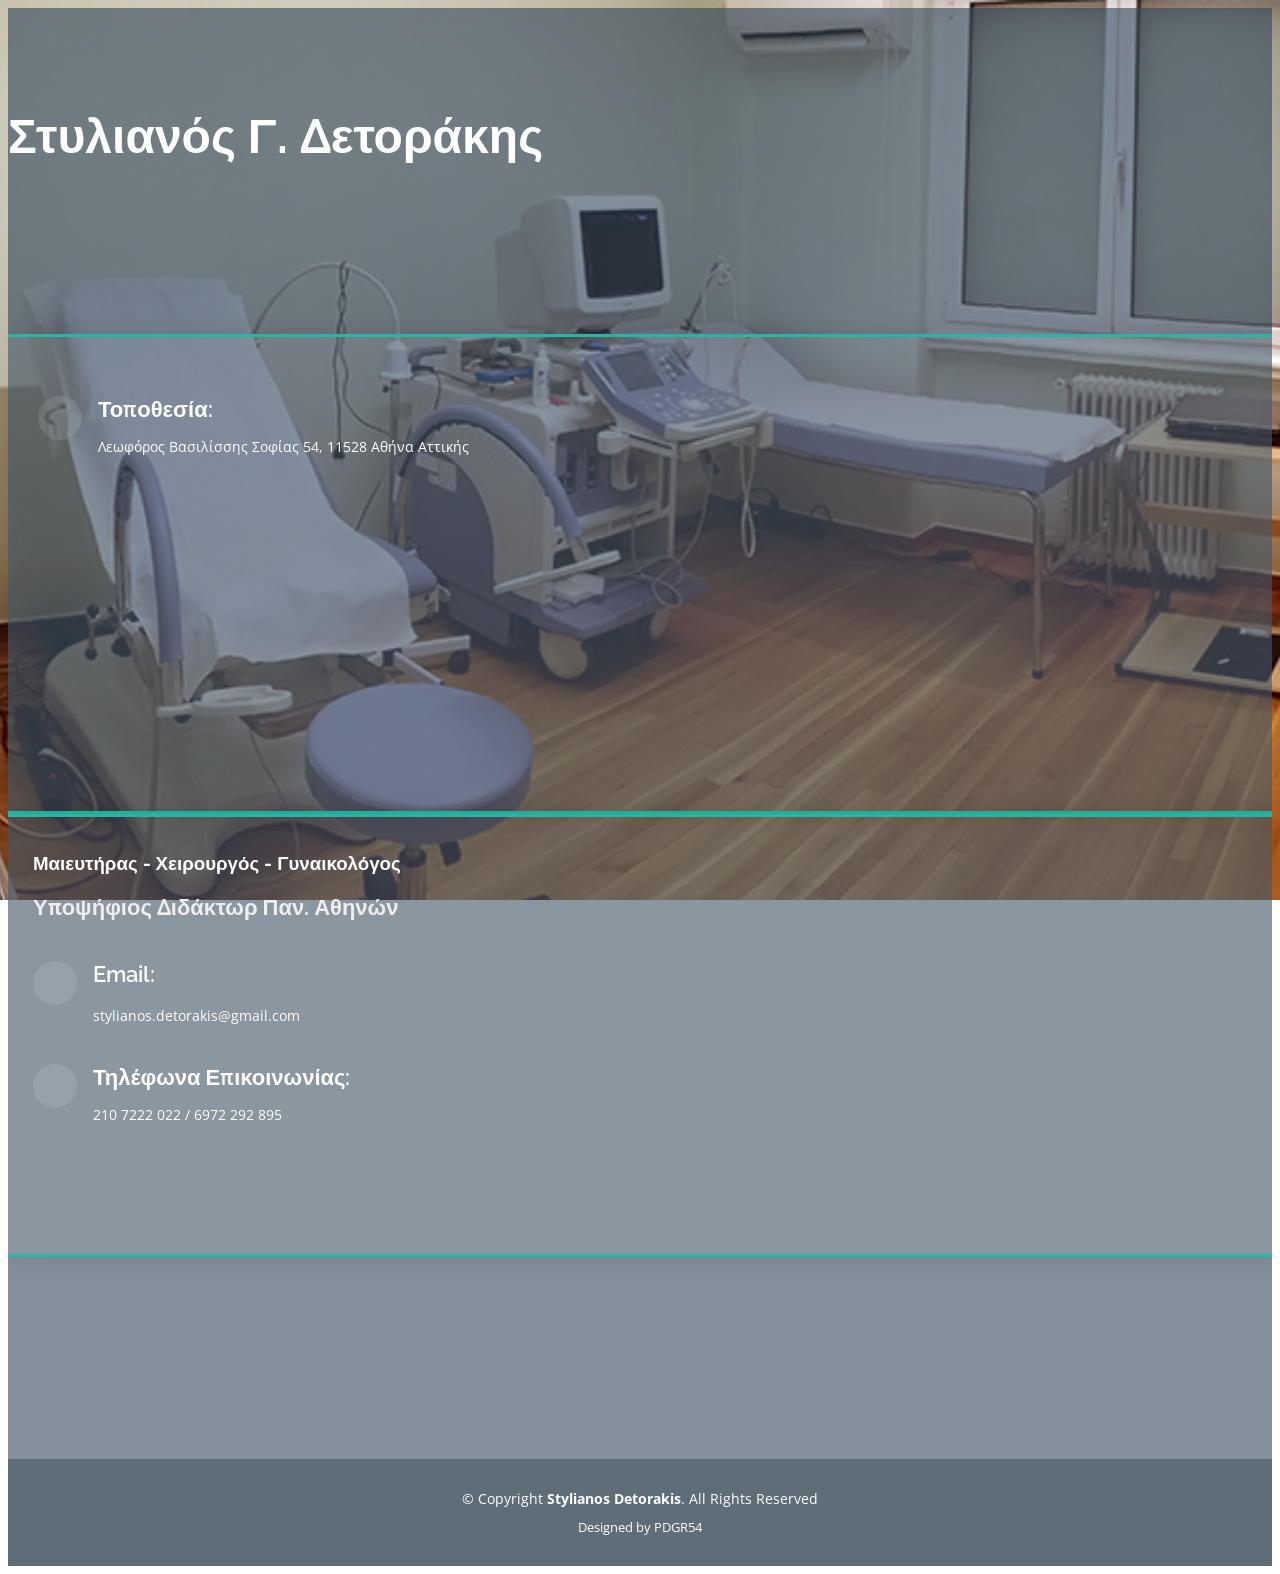
==== index.html @ 3b02160b "Initial site upload" ====
<!DOCTYPE html>
<html lang="en">

<head>
  <meta charset="utf-8">
  <meta content="width=device-width, initial-scale=1.0" name="viewport">
  <title>Stylianos Detorakis</title>
  <meta content="" name="description">
  <meta content="" name="keywords">

  <!-- Favicons -->
  <link href="assets/img/favicon.png" rel="icon">
  <!-- <link href="assets/img/apple-touch-icon.png" rel="apple-touch-icon"> -->

  <!-- Google Fonts -->
  <link href="https://fonts.googleapis.com/css?family=Open+Sans:300,300i,400,400i,600,600i,700,700i|Raleway:300,300i,400,400i,600,600i,700,700i" rel="stylesheet">

  <!-- Vendor CSS Files -->
  <link href="assets/vendor/bootstrap/css/bootstrap.min.css" rel="stylesheet">
  <link href="assets/vendor/bootstrap-icons/bootstrap-icons.css" rel="stylesheet">

  <!-- Template Main CSS File -->
  <link href="assets/css/style.css" rel="stylesheet">

  <!-- =======================================================
  * Template Name: Maundy
  * Updated: Sep 18 2023 with Bootstrap v5.3.2
  * Template URL: https://bootstrapmade.com/maundy-free-coming-soon-bootstrap-theme/
  * Author: BootstrapMade.com
  * License: https://bootstrapmade.com/license/
  ======================================================== -->
</head>

<body>

  <!-- ======= Header ======= -->
  <header id="header" class="d-flex align-items-center">
    <div class="container d-flex flex-column align-items-center">

      <h1>Στυλιανός Γ. Δετοράκης</h1>

    </div>
  </header><!-- End #header -->

  <main id="main">


    <!-- ======= Contact Us Section ======= -->
    <section id="contact" class="contact">
      <div class="container">

        <div class="row">

          <div class="col-lg-6 d-flex align-items-stretch">
            <div class="info">
              <div class="address">
                <i class="bi bi-geo-alt"></i>
                <h4>Τοποθεσία:</h4>
                <p>Λεωφόρος Βασιλίσσης Σοφίας 54, 11528 Αθήνα Αττικής</p>
              </div>

              <iframe src="https://www.google.com/maps/embed?pb=!1m18!1m12!1m3!1d3144.9689427036583!2d23.74969937473274!3d37.9778541004379!2m3!1f0!2f0!3f0!3m2!1i1024!2i768!4f13.1!3m3!1m2!1s0x14a1bd5abb276fe5%3A0xb4dfb535e02871bb!2sVasilissis%20Sofias%2054%2C%20Athina%20115%2028!5e0!3m2!1sen!2sgr!4v1699209659427!5m2!1sen!2sgr" frameborder="0" style="border:0; width: 100%; height: 290px;" allowfullscreen></iframe>
            </div>

          </div>
          <div class="col-lg-6 d-flex align-items-stretch">
            <div class="info" id="header" style="padding-left: 25px; padding-top: 1em;">
              <h3>Μαιευτήρας - Χειρουργός - Γυναικολόγος</h3>
              <h2>Υποψήφιος Διδάκτωρ Παν. Αθηνών</h2>
              <div class="email">
                <i class="bi bi-envelope"></i>
                <h4>Email:</h4>
                <p>stylianos.detorakis@gmail.com</p>
              </div>

              <div class="phone">
                <i class="bi bi-phone"></i>
                <h4>Τηλέφωνα Επικοινωνίας:</h4>
                <p>210 7222 022 / 6972 292 895</p>
              </div>
            </div>
            

          </div>
        </div>

      </div>
    </section><!-- End Contact Us Section -->
    <section id="contact" class="contact">
      <br>
    </section>
  </main><!-- End #main -->

  <!-- ======= Footer ======= -->
  <footer id="footer">
    <div class="container">
      <div class="copyright">
        &copy; Copyright <strong><span>Stylianos Detorakis</span></strong>. All Rights Reserved
      </div>
      <div class="credits">
        Designed by PDGR54</a>
      </div>
    </div>
  </footer><!-- End #footer -->

  <a href="#" class="back-to-top d-flex align-items-center justify-content-center"><i class="bi bi-arrow-up-short"></i></a>

  <!-- Vendor JS Files -->
  <script src="assets/vendor/bootstrap/js/bootstrap.bundle.min.js"></script>
  <script src="assets/vendor/php-email-form/validate.js"></script>

  <!-- Template Main JS File -->
  <script src="assets/js/main.js"></script>

</body>

</html>
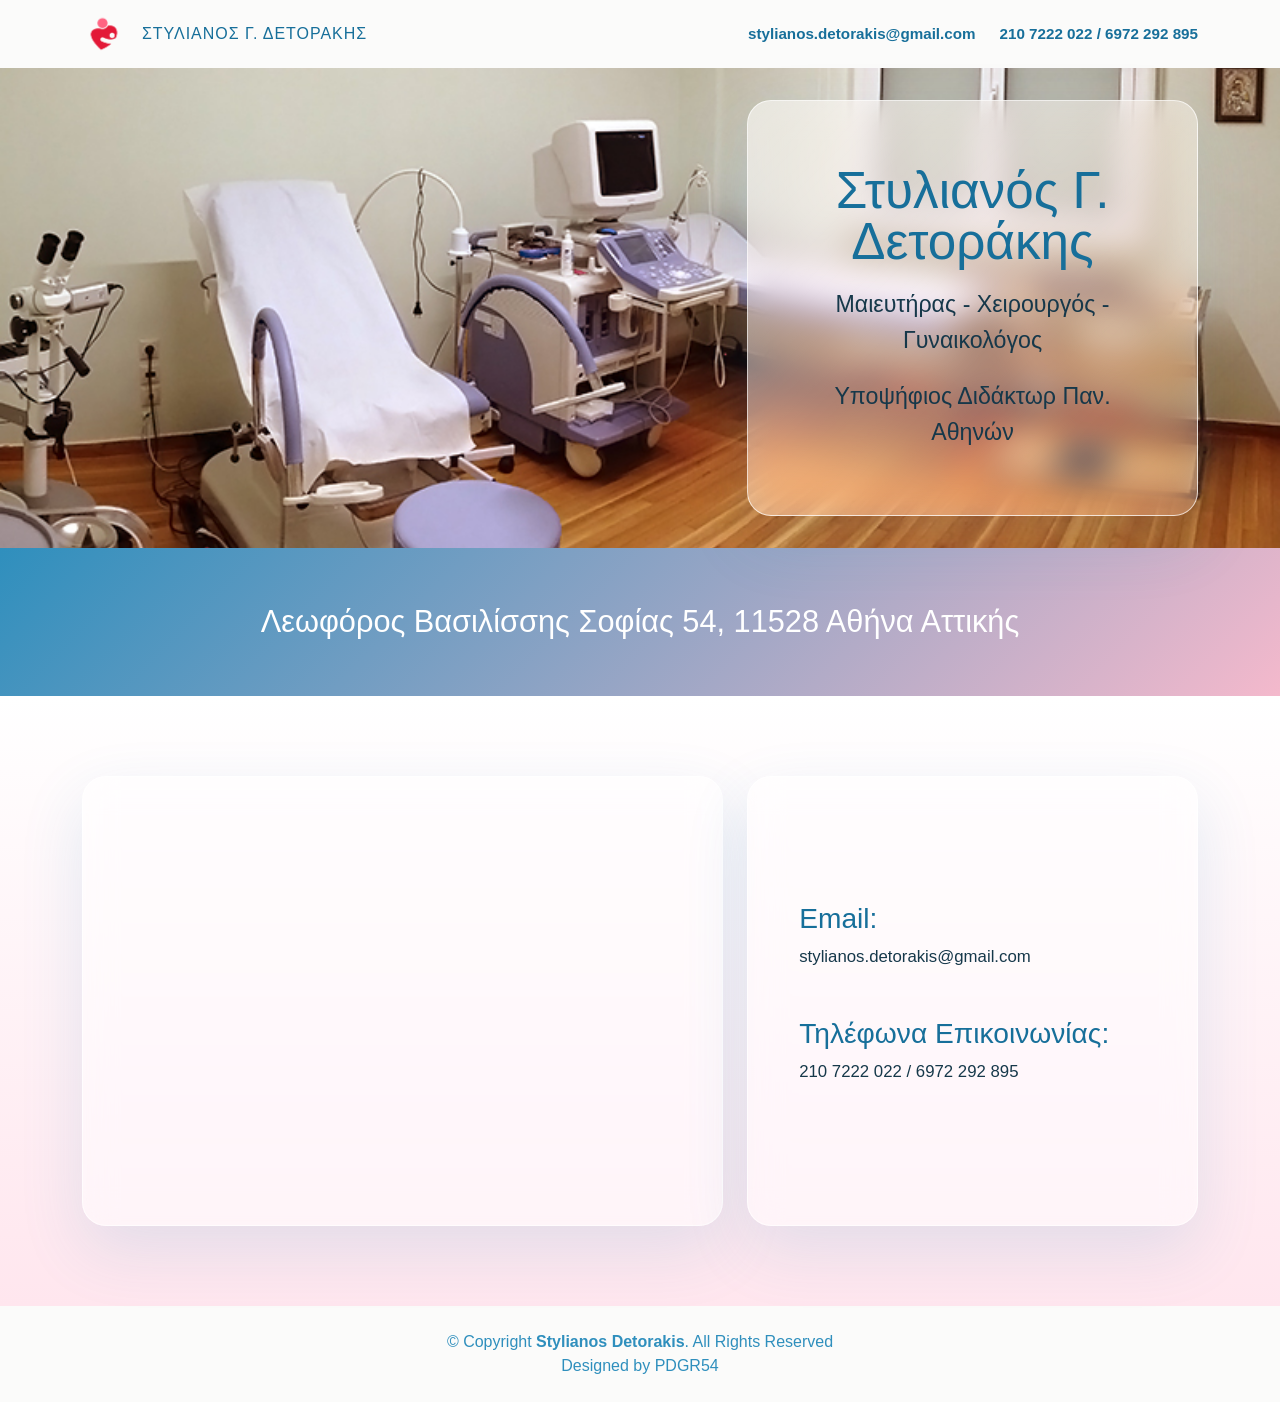
==== commit e98013de: "site updates" ====
--- a/index.html
+++ b/index.html
@@ -1,117 +1,87 @@
 <!DOCTYPE html>
-<html lang="en">
+<html lang="el">
 
 <head>
   <meta charset="utf-8">
-  <meta content="width=device-width, initial-scale=1.0" name="viewport">
-  <title>Stylianos Detorakis</title>
-  <meta content="" name="description">
-  <meta content="" name="keywords">
-
-  <!-- Favicons -->
-  <link href="assets/img/favicon.png" rel="icon">
-  <!-- <link href="assets/img/apple-touch-icon.png" rel="apple-touch-icon"> -->
-
-  <!-- Google Fonts -->
-  <link href="https://fonts.googleapis.com/css?family=Open+Sans:300,300i,400,400i,600,600i,700,700i|Raleway:300,300i,400,400i,600,600i,700,700i" rel="stylesheet">
-
-  <!-- Vendor CSS Files -->
-  <link href="assets/vendor/bootstrap/css/bootstrap.min.css" rel="stylesheet">
-  <link href="assets/vendor/bootstrap-icons/bootstrap-icons.css" rel="stylesheet">
-
-  <!-- Template Main CSS File -->
+  <meta name="viewport" content="width=device-width, initial-scale=1">
+  <title>Στυλιανός Δετοράκης - Γυναικολόγος</title>
+  <meta name="description" content="">
+  <meta name="keywords" content="">
+  <link rel="icon" type="image/png" href="favicon-gynecological.png">
+  <link href="https://cdn.jsdelivr.net/npm/bootstrap@5.3.3/dist/css/bootstrap.min.css" rel="stylesheet">
   <link href="assets/css/style.css" rel="stylesheet">
-
-  <!-- =======================================================
-  * Template Name: Maundy
-  * Updated: Sep 18 2023 with Bootstrap v5.3.2
-  * Template URL: https://bootstrapmade.com/maundy-free-coming-soon-bootstrap-theme/
-  * Author: BootstrapMade.com
-  * License: https://bootstrapmade.com/license/
-  ======================================================== -->
 </head>
 
 <body>
+  <header class="site-header">
+    <div class="container-lg">
+      <div class="d-flex flex-wrap align-items-center justify-content-between gap-3">
+        <div class="d-flex align-items-center gap-3">
+          <div class="brand-mark">
+            <img src="favicon-gynecological.png" alt="">
+          </div>
+          <div class="brand-name">Στυλιανός Γ. Δετοράκης</div>
+        </div>
 
-  <!-- ======= Header ======= -->
-  <header id="header" class="d-flex align-items-center">
-    <div class="container d-flex flex-column align-items-center">
+        <div class="header-contact d-flex flex-wrap gap-4">
+          <span>stylianos.detorakis@gmail.com</span>
+          <span>210 7222 022 / 6972 292 895</span>
+        </div>
+      </div>
+    </div>
+  </header>
 
-      <h1>Στυλιανός Γ. Δετοράκης</h1>
+  <main>
+    <section id="profile" class="hero d-flex align-items-center">
+      <div class="container-lg">
+        <div class="row justify-content-center justify-content-lg-end">
+          <div class="col-md-8 col-lg-5">
+            <div class="hero-card text-center">
+              <h1>Στυλιανός Γ. Δετοράκης</h1>
+              <p>Μαιευτήρας - Χειρουργός - Γυναικολόγος</p>
+              <p>Υποψήφιος Διδάκτωρ Παν. Αθηνών</p>
+            </div>
+          </div>
+        </div>
+      </div>
+    </section>
 
-    </div>
-  </header><!-- End #header -->
+    <section id="location" class="statement text-center">
+      <div class="container-lg">
+        <p>Λεωφόρος Βασιλίσσης Σοφίας 54, 11528 Αθήνα Αττικής</p>
+      </div>
+    </section>
 
-  <main id="main">
+    <section id="contact" class="contact-section">
+      <div class="container-lg">
+        <div class="row g-4 align-items-stretch">
+          <div class="col-lg-7">
+            <div class="glass-panel h-100 overflow-hidden">
+              <iframe src="https://www.google.com/maps/embed?pb=!1m18!1m12!1m3!1d3144.9689427036583!2d23.74969937473274!3d37.9778541004379!2m3!1f0!2f0!3f0!3m2!1i1024!2i768!4f13.1!3m3!1m2!1s0x14a1bd5abb276fe5%3A0xb4dfb535e02871bb!2sVasilissis%20Sofias%2054%2C%20Athina%20115%2028!5e0!3m2!1sen!2sgr!4v1699209659427!5m2!1sen!2sgr" allowfullscreen loading="lazy" referrerpolicy="no-referrer-when-downgrade"></iframe>
+            </div>
+          </div>
 
-
-    <!-- ======= Contact Us Section ======= -->
-    <section id="contact" class="contact">
-      <div class="container">
-
-        <div class="row">
-
-          <div class="col-lg-6 d-flex align-items-stretch">
-            <div class="info">
-              <div class="address">
-                <i class="bi bi-geo-alt"></i>
-                <h4>Τοποθεσία:</h4>
-                <p>Λεωφόρος Βασιλίσσης Σοφίας 54, 11528 Αθήνα Αττικής</p>
-              </div>
-
-              <iframe src="https://www.google.com/maps/embed?pb=!1m18!1m12!1m3!1d3144.9689427036583!2d23.74969937473274!3d37.9778541004379!2m3!1f0!2f0!3f0!3m2!1i1024!2i768!4f13.1!3m3!1m2!1s0x14a1bd5abb276fe5%3A0xb4dfb535e02871bb!2sVasilissis%20Sofias%2054%2C%20Athina%20115%2028!5e0!3m2!1sen!2sgr!4v1699209659427!5m2!1sen!2sgr" frameborder="0" style="border:0; width: 100%; height: 290px;" allowfullscreen></iframe>
-            </div>
-
-          </div>
-          <div class="col-lg-6 d-flex align-items-stretch">
-            <div class="info" id="header" style="padding-left: 25px; padding-top: 1em;">
-              <h3>Μαιευτήρας - Χειρουργός - Γυναικολόγος</h3>
-              <h2>Υποψήφιος Διδάκτωρ Παν. Αθηνών</h2>
-              <div class="email">
-                <i class="bi bi-envelope"></i>
-                <h4>Email:</h4>
+          <div class="col-lg-5">
+            <div class="glass-panel contact-card h-100">
+              <div>
+                <h2>Email:</h2>
                 <p>stylianos.detorakis@gmail.com</p>
               </div>
-
-              <div class="phone">
-                <i class="bi bi-phone"></i>
-                <h4>Τηλέφωνα Επικοινωνίας:</h4>
+              <div>
+                <h2>Τηλέφωνα Επικοινωνίας:</h2>
                 <p>210 7222 022 / 6972 292 895</p>
               </div>
             </div>
-            
-
           </div>
         </div>
+      </div>
+    </section>
+  </main>
 
-      </div>
-    </section><!-- End Contact Us Section -->
-    <section id="contact" class="contact">
-      <br>
-    </section>
-  </main><!-- End #main -->
-
-  <!-- ======= Footer ======= -->
-  <footer id="footer">
-    <div class="container">
-      <div class="copyright">
-        &copy; Copyright <strong><span>Stylianos Detorakis</span></strong>. All Rights Reserved
-      </div>
-      <div class="credits">
-        Designed by PDGR54</a>
-      </div>
-    </div>
-  </footer><!-- End #footer -->
-
-  <a href="#" class="back-to-top d-flex align-items-center justify-content-center"><i class="bi bi-arrow-up-short"></i></a>
-
-  <!-- Vendor JS Files -->
-  <script src="assets/vendor/bootstrap/js/bootstrap.bundle.min.js"></script>
-  <script src="assets/vendor/php-email-form/validate.js"></script>
-
-  <!-- Template Main JS File -->
-  <script src="assets/js/main.js"></script>
-
+  <footer class="site-footer text-center">
+    <div>&copy; Copyright <strong><span>Stylianos Detorakis</span></strong>. All Rights Reserved</div>
+    <div>Designed by PDGR54</div>
+  </footer>
 </body>
 
-</html>+</html>
--- a/assets/css/style.css
+++ b/assets/css/style.css
@@ -0,0 +1,159 @@
+:root {
+  --baby-blue: #2f8fbd;
+  --baby-blue-dark: #176f9a;
+  --soft-pink: #ffe6ee;
+  --soft-pink-deep: #f4b9cc;
+  --paper: #fbfbfa;
+  --ink: #16384a;
+}
+
+body {
+  color: var(--baby-blue);
+  background: var(--paper);
+  font-family: Helvetica, Arial, sans-serif;
+}
+
+.site-header {
+  padding: 0.75rem 0;
+  background: var(--paper);
+}
+
+.brand-mark {
+  width: 2.75rem;
+  height: 2.75rem;
+  display: grid;
+  place-items: center;
+}
+
+.brand-mark img {
+  width: 2.75rem;
+  height: 2.75rem;
+}
+
+.brand-name {
+  color: var(--baby-blue-dark);
+  font-size: 1rem;
+  letter-spacing: 0.06rem;
+  text-transform: uppercase;
+}
+
+.header-contact {
+  color: var(--baby-blue-dark);
+  font-size: 0.95rem;
+  font-weight: 700;
+}
+
+.hero {
+  min-height: 30rem;
+  background: url("../img/practice.jpg") center / cover no-repeat;
+}
+
+.hero-card {
+  padding: clamp(2.5rem, 5vw, 4rem);
+  background: linear-gradient(135deg, rgba(255, 255, 255, 0.58), rgba(255, 255, 255, 0.28));
+  border: 1px solid rgba(255, 255, 255, 0.68);
+  border-radius: 1.5rem;
+  box-shadow: 0 1.5rem 4rem rgba(47, 143, 189, 0.16);
+  backdrop-filter: blur(1rem) saturate(150%);
+  -webkit-backdrop-filter: blur(1rem) saturate(150%);
+}
+
+.hero-card h1 {
+  color: var(--baby-blue-dark);
+  font-size: clamp(2.25rem, 4vw, 3.75rem);
+  line-height: 1;
+}
+
+.hero-card p {
+  margin: 1.25rem 0 0;
+  color: var(--ink);
+  font-size: clamp(1.1rem, 2vw, 1.45rem);
+  line-height: 1.55;
+}
+
+.statement {
+  padding: clamp(1.75rem, 4vw, 3rem) 0;
+  color: white;
+  background: linear-gradient(135deg, var(--baby-blue), var(--soft-pink-deep));
+}
+
+.statement p {
+  max-width: 58rem;
+  margin: 0 auto;
+  font-size: clamp(1.35rem, 2.4vw, 2rem);
+  line-height: 1.7;
+}
+
+.contact-section {
+  padding: clamp(3rem, 7vw, 5rem) 0;
+  background: linear-gradient(180deg, #fff, var(--soft-pink));
+}
+
+.glass-panel {
+  background: rgba(255, 255, 255, 0.55);
+  border: 1px solid rgba(255, 255, 255, 0.68);
+  border-radius: 1.5rem;
+  box-shadow: 0 1.5rem 4rem rgba(47, 143, 189, 0.14);
+  backdrop-filter: blur(1rem) saturate(150%);
+  -webkit-backdrop-filter: blur(1rem) saturate(150%);
+}
+
+.contact-card {
+  display: grid;
+  gap: 2rem;
+  align-content: center;
+  padding: clamp(2rem, 4vw, 3.5rem);
+}
+
+.contact-card h2 {
+  color: var(--baby-blue-dark);
+  font-size: clamp(1.4rem, 2.2vw, 2rem);
+}
+
+.contact-card p {
+  color: var(--ink);
+  font-size: 1.05rem;
+}
+
+iframe {
+  display: block;
+  width: 100%;
+  min-height: 28rem;
+  border: 0;
+}
+
+.site-footer {
+  padding: 1.5rem;
+  color: var(--baby-blue);
+  background: var(--paper);
+}
+
+@media (max-width: 991.98px) {
+  .hero {
+    min-height: 30rem;
+  }
+}
+
+@media (max-width: 575.98px) {
+  .site-header .d-flex {
+    justify-content: center;
+    text-align: center;
+  }
+
+  .header-contact {
+    width: 100%;
+    justify-content: center;
+  }
+
+  .hero .row {
+    justify-content: center;
+  }
+
+  .hero-card {
+    text-align: center;
+  }
+
+  .statement {
+    text-align: center;
+  }
+}
